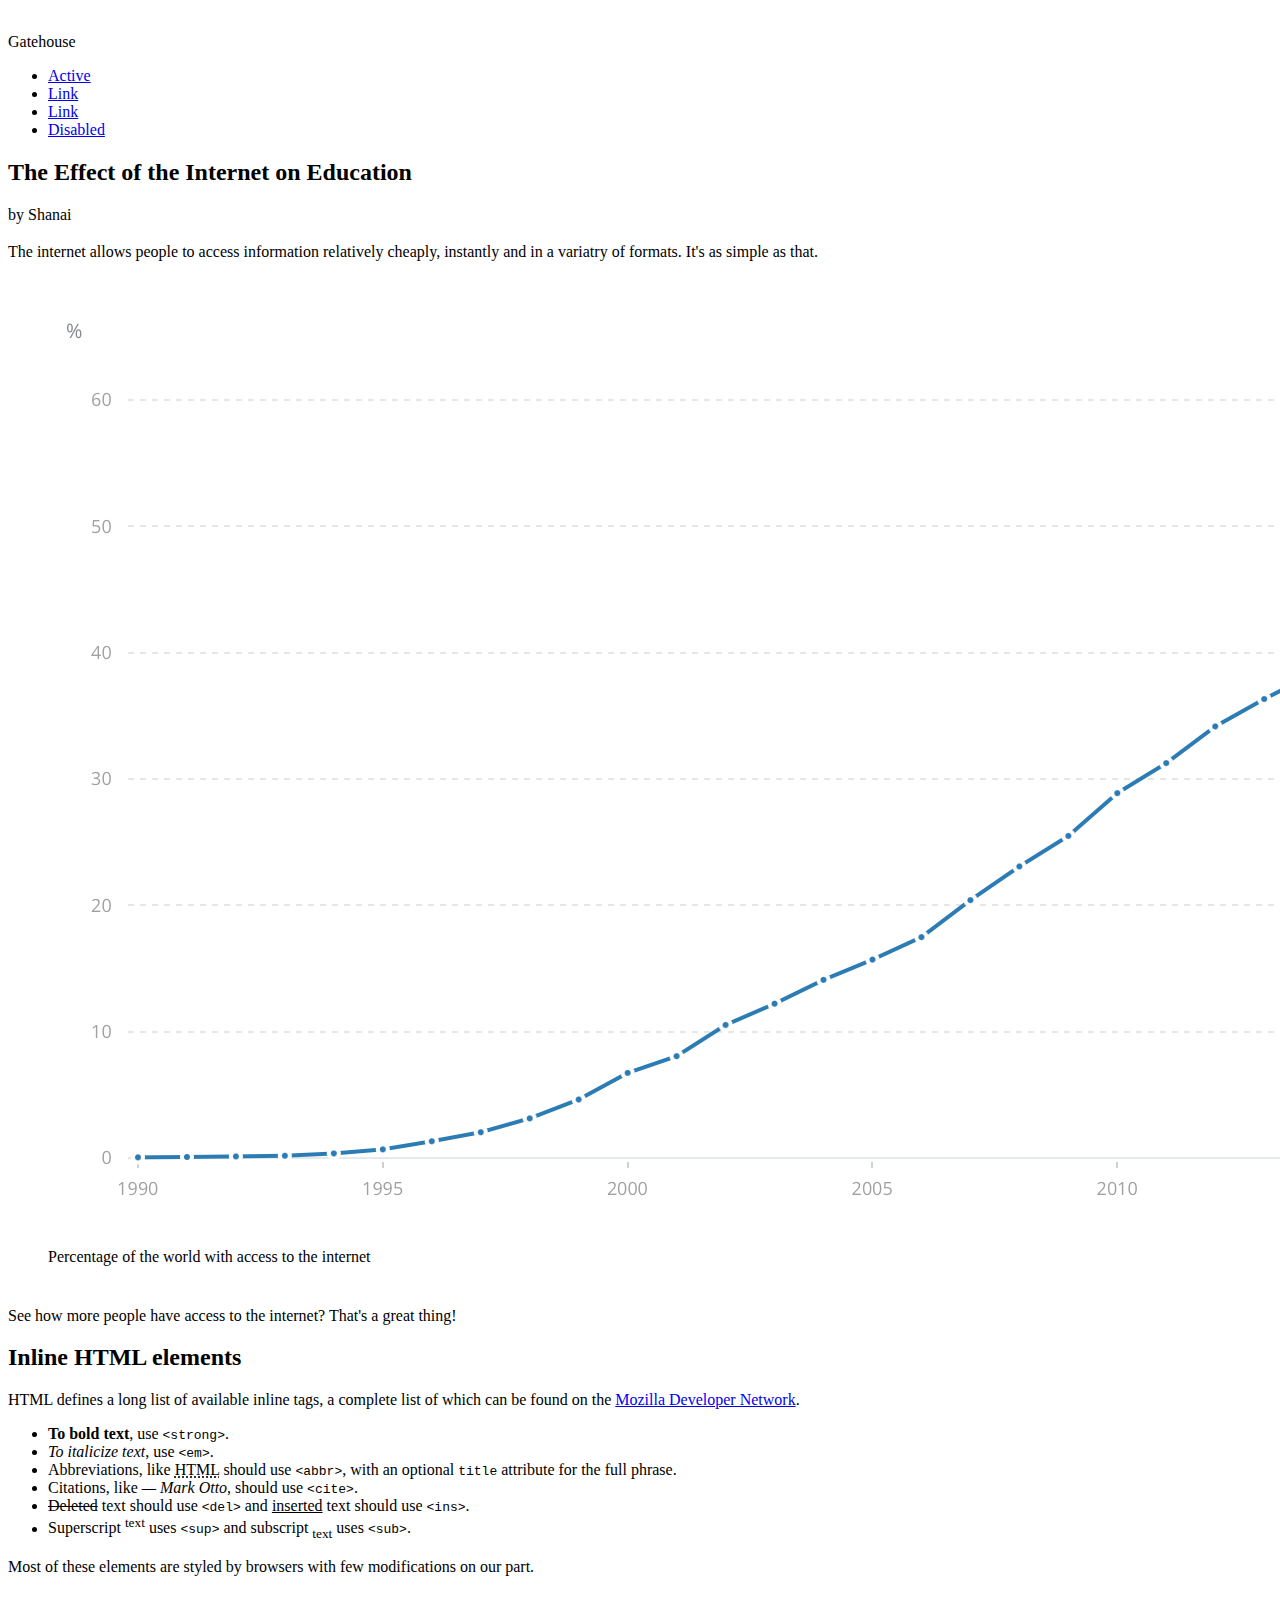
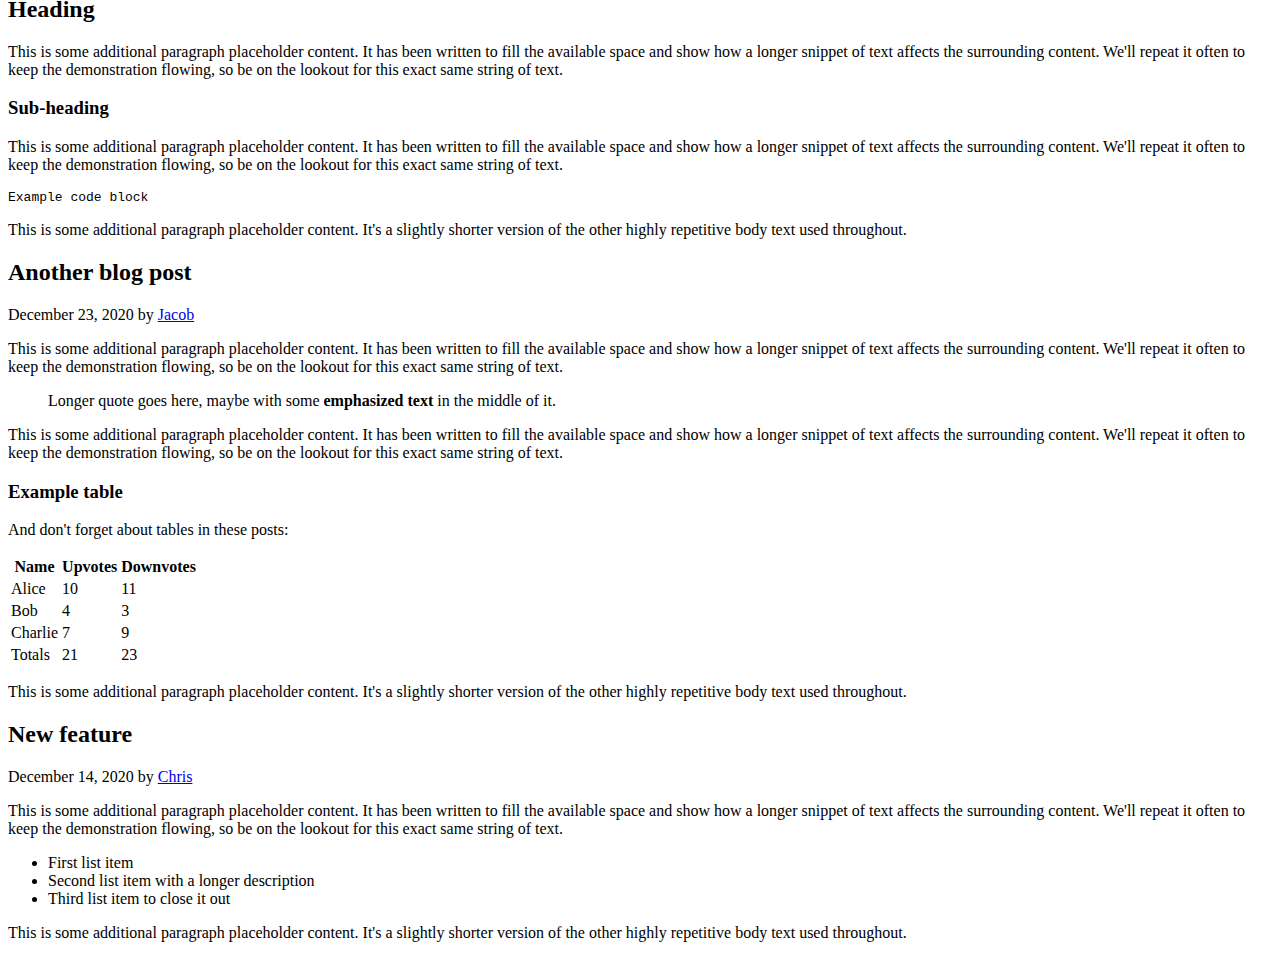
==== education.html @ 93aaa197 "updates" ====
<!DOCTYPE html>
<html>

<head>
     <!-- Required meta tags -->
     <meta charset="utf-8">
     <meta name="viewport" content="width=device-width, initial-scale=1">
 
     <!-- Bootstrap CSS -->
     <link href="https://cdn.jsdelivr.net/npm/bootstrap@5.1.3/dist/css/bootstrap.min.css" rel="stylesheet" integrity="sha384-1BmE4kWBq78iYhFldvKuhfTAU6auU8tT94WrHftjDbrCEXSU1oBoqyl2QvZ6jIW3" crossorigin="anonymous">

     <meta name="viewport" content="width=device-width, initial-scale=1">

     <script src="https://cdn.jsdelivr.net/npm/bootstrap@5.1.3/dist/js/bootstrap.bundle.min.js" integrity="sha384-ka7Sk0Gln4gmtz2MlQnikT1wXgYsOg+OMhuP+IlRH9sENBO0LRn5q+8nbTov4+1p" crossorigin="anonymous"></script>

    <style>

        .container {
        padding-top: 25px;
        }

        .figure{
        padding-top: 25px;
        padding-bottom: 25px;
        }

    </style>

    </head>

<body>

    <main class="container">

        <div class="shadow p-3 mb-5 bg-transparent rounded">
            <nav class="navbar navbar-expand-sm bg-transparent navbar-dark">
              <div class="container-fluid">
                <span class="navbar">Gatehouse</span>
                <ul class="navbar-nav">
                  <li class="nav-item">
                    <a class="nav-link active" href="#">Active</a>
                  </li>
                  <li class="nav-item">
                    <a class="nav-link" href="#">Link</a>
                  </li>
                  <li class="nav-item">
                    <a class="nav-link" href="#">Link</a>
                  </li>
                  <li class="nav-item">
                    <a class="nav-link disabled" href="#">Disabled</a>
                  </li>
                </ul>
              </div>
            </nav>
          </div>
      
        <div class="row g-5">
          <div class="col-md-8">
      
            <article class="blog-post">
              <h2 class="blog-post-title">The Effect of the Internet on Education</h2>
              <p class="blog-post-meta">by Shanai</p>
              <h3 class="pb-4 mb-4 fst-italic border-bottom"></h3>
      
              <p>The internet allows people to access information relatively cheaply, instantly and in a variatry of formats. It's as simple as that.</p>


                <figure class="figure">
                    <img src=accessToInternet.png class="figure-img img-fluid rounded" alt="...">
                    <figcaption class="figure-caption text-end">Percentage of the world with access to the internet</figcaption>
                  </figure>

              <p>See how more people have access to the internet? That's a great thing!</p>
              
              
              <h2>Inline HTML elements</h2>
              <p>HTML defines a long list of available inline tags, a complete list of which can be found on the <a href="https://developer.mozilla.org/en-US/docs/Web/HTML/Element">Mozilla Developer Network</a>.</p>
              <ul>
                <li><strong>To bold text</strong>, use <code class="language-plaintext highlighter-rouge">&lt;strong&gt;</code>.</li>
                <li><em>To italicize text</em>, use <code class="language-plaintext highlighter-rouge">&lt;em&gt;</code>.</li>
                <li>Abbreviations, like <abbr title="HyperText Markup Langage">HTML</abbr> should use <code class="language-plaintext highlighter-rouge">&lt;abbr&gt;</code>, with an optional <code class="language-plaintext highlighter-rouge">title</code> attribute for the full phrase.</li>
                <li>Citations, like <cite>— Mark Otto</cite>, should use <code class="language-plaintext highlighter-rouge">&lt;cite&gt;</code>.</li>
                <li><del>Deleted</del> text should use <code class="language-plaintext highlighter-rouge">&lt;del&gt;</code> and <ins>inserted</ins> text should use <code class="language-plaintext highlighter-rouge">&lt;ins&gt;</code>.</li>
                <li>Superscript <sup>text</sup> uses <code class="language-plaintext highlighter-rouge">&lt;sup&gt;</code> and subscript <sub>text</sub> uses <code class="language-plaintext highlighter-rouge">&lt;sub&gt;</code>.</li>
              </ul>
              <p>Most of these elements are styled by browsers with few modifications on our part.</p>
              <h2>Heading</h2>
              <p>This is some additional paragraph placeholder content. It has been written to fill the available space and show how a longer snippet of text affects the surrounding content. We'll repeat it often to keep the demonstration flowing, so be on the lookout for this exact same string of text.</p>
              <h3>Sub-heading</h3>
              <p>This is some additional paragraph placeholder content. It has been written to fill the available space and show how a longer snippet of text affects the surrounding content. We'll repeat it often to keep the demonstration flowing, so be on the lookout for this exact same string of text.</p>
              <pre><code>Example code block</code></pre>
              <p>This is some additional paragraph placeholder content. It's a slightly shorter version of the other highly repetitive body text used throughout.</p>
            </article>
      
            <article class="blog-post">
              <h2 class="blog-post-title">Another blog post</h2>
              <p class="blog-post-meta">December 23, 2020 by <a href="#">Jacob</a></p>
      
              <p>This is some additional paragraph placeholder content. It has been written to fill the available space and show how a longer snippet of text affects the surrounding content. We'll repeat it often to keep the demonstration flowing, so be on the lookout for this exact same string of text.</p>
              <blockquote>
                <p>Longer quote goes here, maybe with some <strong>emphasized text</strong> in the middle of it.</p>
              </blockquote>
              <p>This is some additional paragraph placeholder content. It has been written to fill the available space and show how a longer snippet of text affects the surrounding content. We'll repeat it often to keep the demonstration flowing, so be on the lookout for this exact same string of text.</p>
              <h3>Example table</h3>
              <p>And don't forget about tables in these posts:</p>
              <table class="table">
                <thead>
                  <tr>
                    <th>Name</th>
                    <th>Upvotes</th>
                    <th>Downvotes</th>
                  </tr>
                </thead>
                <tbody>
                  <tr>
                    <td>Alice</td>
                    <td>10</td>
                    <td>11</td>
                  </tr>
                  <tr>
                    <td>Bob</td>
                    <td>4</td>
                    <td>3</td>
                  </tr>
                  <tr>
                    <td>Charlie</td>
                    <td>7</td>
                    <td>9</td>
                  </tr>
                </tbody>
                <tfoot>
                  <tr>
                    <td>Totals</td>
                    <td>21</td>
                    <td>23</td>
                  </tr>
                </tfoot>
              </table>
      
              <p>This is some additional paragraph placeholder content. It's a slightly shorter version of the other highly repetitive body text used throughout.</p>
            </article>
      
            <article class="blog-post">
              <h2 class="blog-post-title">New feature</h2>
              <p class="blog-post-meta">December 14, 2020 by <a href="#">Chris</a></p>
      
              <p>This is some additional paragraph placeholder content. It has been written to fill the available space and show how a longer snippet of text affects the surrounding content. We'll repeat it often to keep the demonstration flowing, so be on the lookout for this exact same string of text.</p>
              <ul>
                <li>First list item</li>
                <li>Second list item with a longer description</li>
                <li>Third list item to close it out</li>
              </ul>
              <p>This is some additional paragraph placeholder content. It's a slightly shorter version of the other highly repetitive body text used throughout.</p>
            </article>
      
      
          </div>
    
                </ol>
              </div>
            </div>
          </div>
        </div>
      
      </main>

</body>
</html>
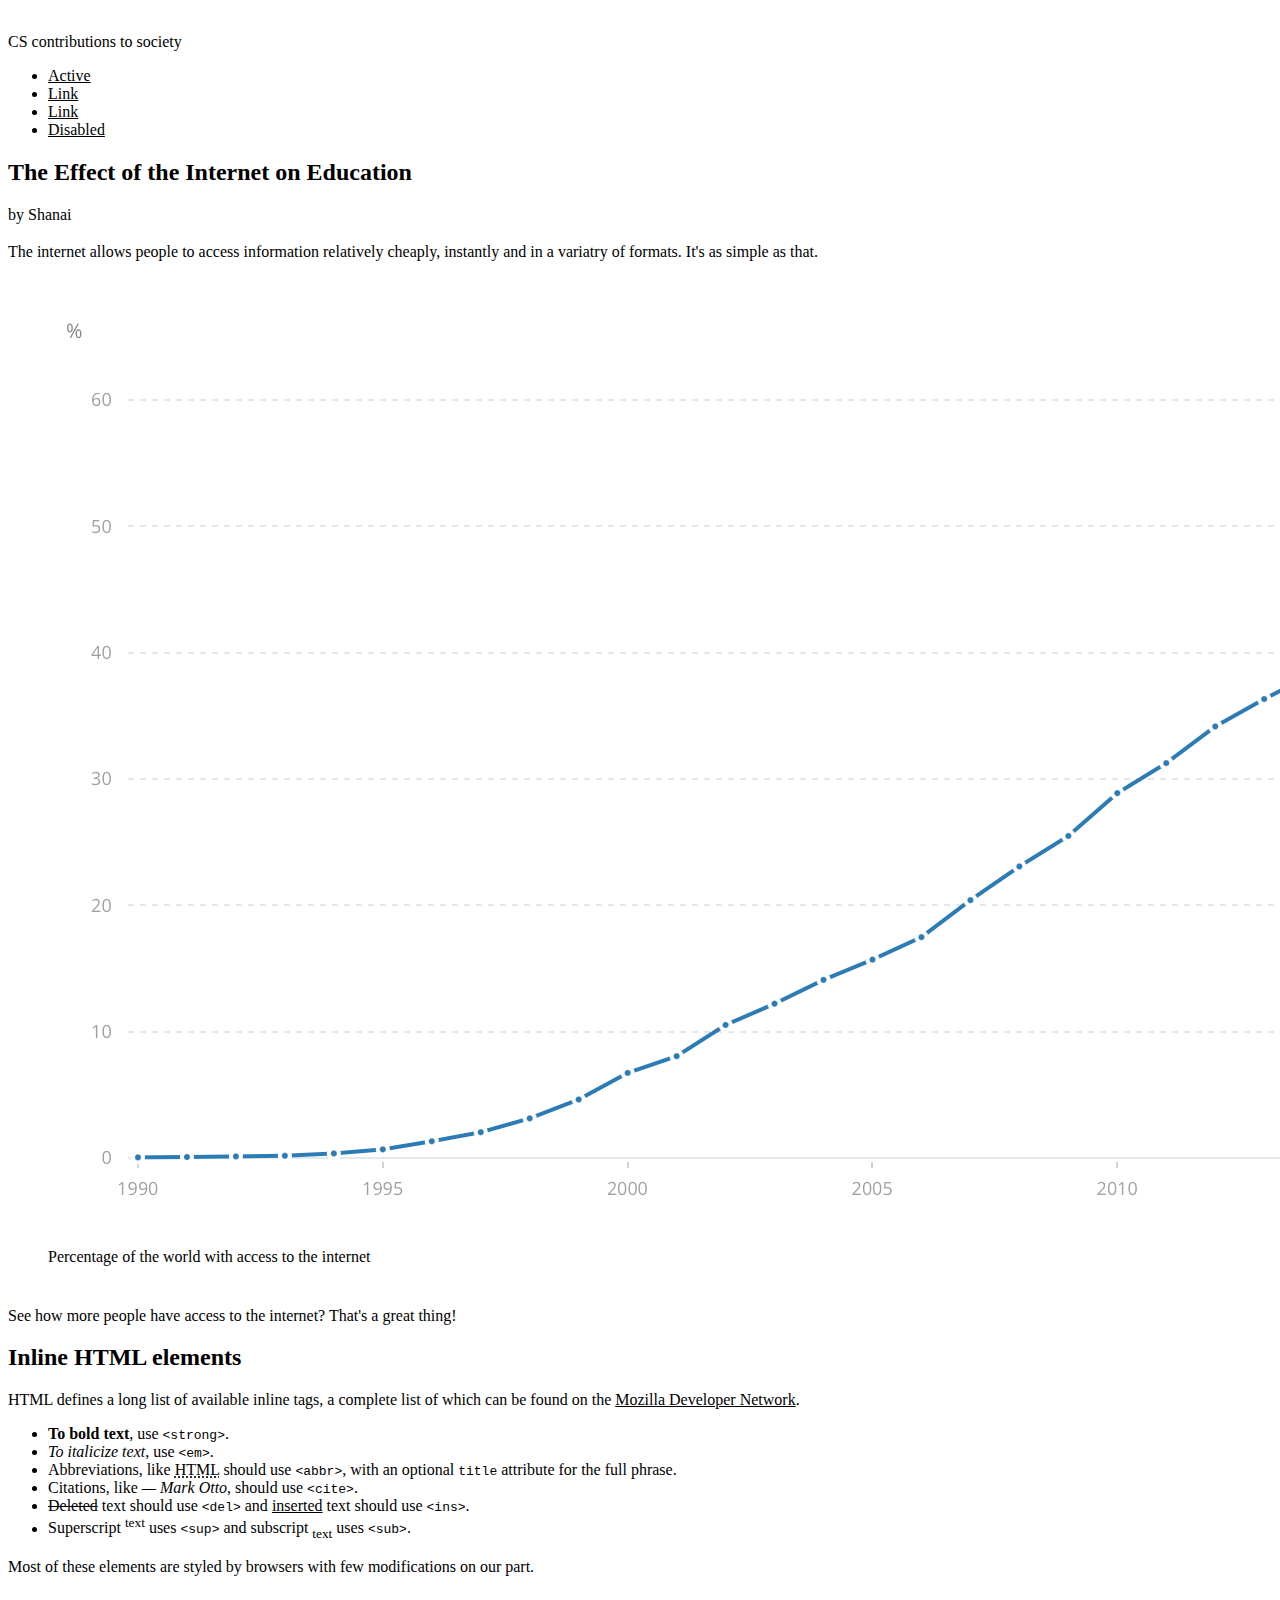
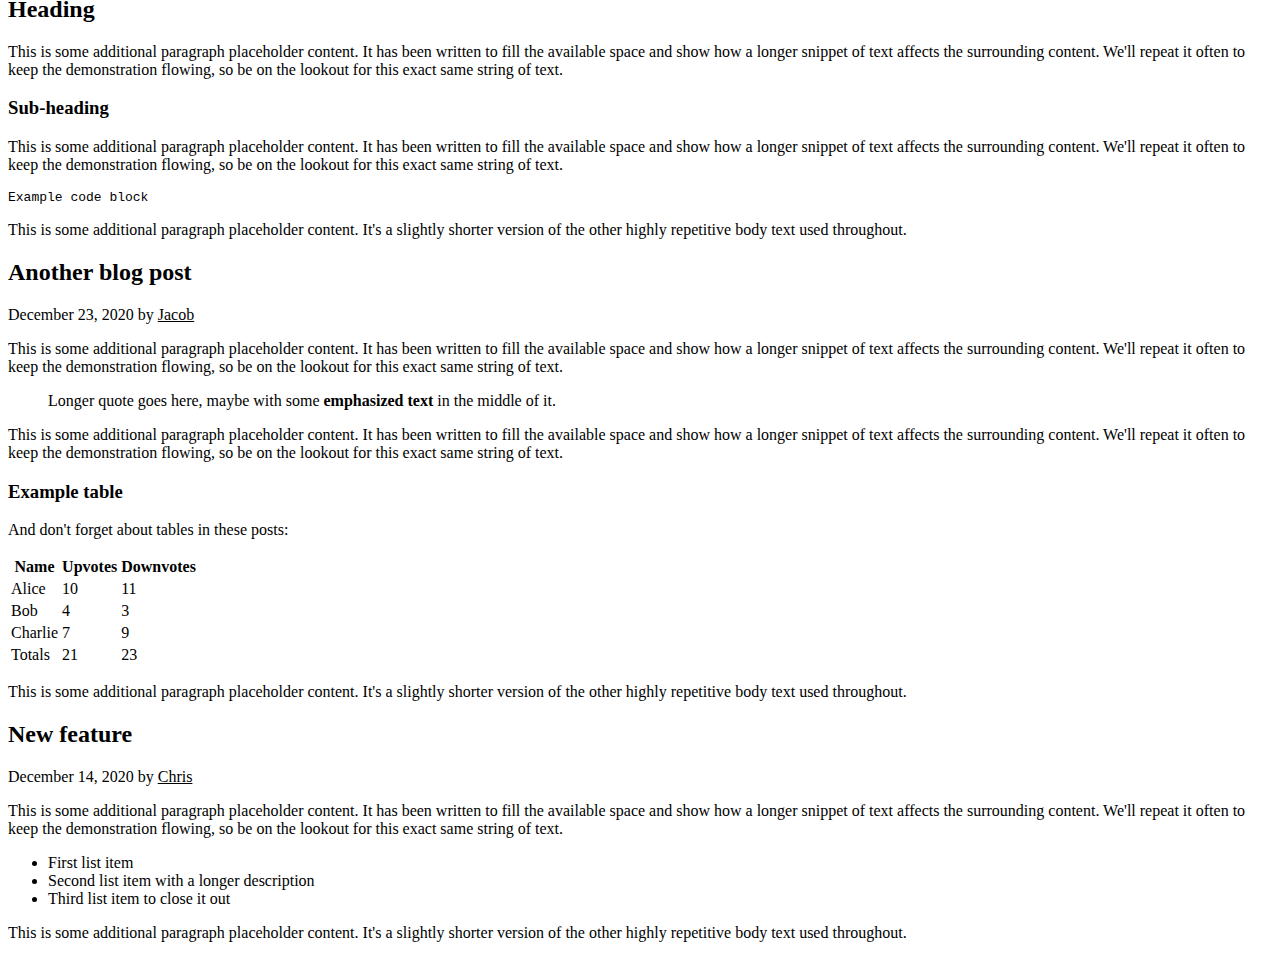
==== commit f98453a5: "Update education.html" ====
--- a/education.html
+++ b/education.html
@@ -5,7 +5,7 @@
      <!-- Required meta tags -->
      <meta charset="utf-8">
      <meta name="viewport" content="width=device-width, initial-scale=1">
- 
+
      <!-- Bootstrap CSS -->
      <link href="https://cdn.jsdelivr.net/npm/bootstrap@5.1.3/dist/css/bootstrap.min.css" rel="stylesheet" integrity="sha384-1BmE4kWBq78iYhFldvKuhfTAU6auU8tT94WrHftjDbrCEXSU1oBoqyl2QvZ6jIW3" crossorigin="anonymous">
 
@@ -24,6 +24,85 @@
         padding-bottom: 25px;
         }
 
+        @import url('https://fonts.googleapis.com/css?family=Cabin');
+
+
+        $primary: rgba(0,0,225,0.5);
+        body {
+        font-family: 'Cabin', sans-serif;
+        padding: 200px 10px;
+        color: #545454;
+        }
+        a {
+        color: inherit;
+        }
+        .parallax-text {
+        text-align: left;
+        margin-bottom: 16px;
+        }
+
+        .parallax-effect-container {
+        height: 350px;
+        overflow: hidden;
+        display: block;
+        background: black;
+        margin-top: 100px;
+        margin-bottom: 100px;
+        position: relative;
+        overflow: hidden;
+        }
+        .parallax-effect-content {
+        position: absolute;
+        display: block;
+        max-width: 100%;
+        top: 50%;
+        left: 0;
+        padding: 16px;
+        width: 100%;
+        transform-style: flat;
+        transform: translate3d(0,-50%,0);
+        }
+        .parallax-effect-image {
+        position: absolute;
+        top:0;
+        left:0;
+        width: 100%;
+        height: 100%;
+        bottom: 0;
+        right: 0;
+        background-position: center;
+        background-repeat: no-repeat;
+        background-size: cover;
+        background-attachment: scroll;
+        background-attachment: fixed;
+        opacity: .7;
+        }
+
+        .text-center {
+        text-align: center;
+        margin-bottom: 15px;
+        display: block;
+        box-sizing: border-box;
+        max-width: 100%;
+        }
+
+        .invert {
+        color: white;
+        }
+
+        header{
+            text-align:center;
+            display:inline;
+            position:relative;
+            font:200px Helvetica, Sans-Serif;
+            letter-spacing:-5px;
+            color: rgba(0,0,225,0.5);
+        }
+
+        .bg-primary{
+            background-color:rgba(0,0,225,0.5);
+        }
+
     </style>
 
     </head>
@@ -32,47 +111,47 @@
 
     <main class="container">
 
-        <div class="shadow p-3 mb-5 bg-transparent rounded">
-            <nav class="navbar navbar-expand-sm bg-transparent navbar-dark">
-              <div class="container-fluid">
-                <span class="navbar">Gatehouse</span>
-                <ul class="navbar-nav">
-                  <li class="nav-item">
-                    <a class="nav-link active" href="#">Active</a>
-                  </li>
-                  <li class="nav-item">
-                    <a class="nav-link" href="#">Link</a>
-                  </li>
-                  <li class="nav-item">
-                    <a class="nav-link" href="#">Link</a>
-                  </li>
-                  <li class="nav-item">
-                    <a class="nav-link disabled" href="#">Disabled</a>
-                  </li>
-                </ul>
-              </div>
-            </nav>
-          </div>
-      
+      <div class="shadow p-3 mb-5 bg-transparent rounded">
+          <nav class="navbar navbar-expand-sm bg-transparent navbar-dark sticky-top">
+            <div class="container-fluid">
+              <span class="navbar">CS contributions to society</span>
+              <ul class="navbar-nav">
+                <li class="nav-item">
+                  <a class="nav-link active" href="#">Active</a>
+                </li>
+                <li class="nav-item">
+                  <a class="nav-link" href="#">Link</a>
+                </li>
+                <li class="nav-item">
+                  <a class="nav-link" href="#">Link</a>
+                </li>
+                <li class="nav-item">
+                  <a class="nav-link disabled" href="#">Disabled</a>
+                </li>
+              </ul>
+            </div>
+          </nav>
+        </div>
+
         <div class="row g-5">
           <div class="col-md-8">
-      
+
             <article class="blog-post">
               <h2 class="blog-post-title">The Effect of the Internet on Education</h2>
               <p class="blog-post-meta">by Shanai</p>
               <h3 class="pb-4 mb-4 fst-italic border-bottom"></h3>
-      
+
               <p>The internet allows people to access information relatively cheaply, instantly and in a variatry of formats. It's as simple as that.</p>
 
 
                 <figure class="figure">
                     <img src=accessToInternet.png class="figure-img img-fluid rounded" alt="...">
-                    <figcaption class="figure-caption text-end">Percentage of the world with access to the internet</figcaption>
+                    <figcaption class="figure-caption text-end" color="FFFFFF">Percentage of the world with access to the internet</figcaption>
                   </figure>
 
               <p>See how more people have access to the internet? That's a great thing!</p>
-              
-              
+
+
               <h2>Inline HTML elements</h2>
               <p>HTML defines a long list of available inline tags, a complete list of which can be found on the <a href="https://developer.mozilla.org/en-US/docs/Web/HTML/Element">Mozilla Developer Network</a>.</p>
               <ul>
@@ -91,11 +170,11 @@
               <pre><code>Example code block</code></pre>
               <p>This is some additional paragraph placeholder content. It's a slightly shorter version of the other highly repetitive body text used throughout.</p>
             </article>
-      
+
             <article class="blog-post">
               <h2 class="blog-post-title">Another blog post</h2>
               <p class="blog-post-meta">December 23, 2020 by <a href="#">Jacob</a></p>
-      
+
               <p>This is some additional paragraph placeholder content. It has been written to fill the available space and show how a longer snippet of text affects the surrounding content. We'll repeat it often to keep the demonstration flowing, so be on the lookout for this exact same string of text.</p>
               <blockquote>
                 <p>Longer quote goes here, maybe with some <strong>emphasized text</strong> in the middle of it.</p>
@@ -136,14 +215,14 @@
                   </tr>
                 </tfoot>
               </table>
-      
+
               <p>This is some additional paragraph placeholder content. It's a slightly shorter version of the other highly repetitive body text used throughout.</p>
             </article>
-      
+
             <article class="blog-post">
               <h2 class="blog-post-title">New feature</h2>
               <p class="blog-post-meta">December 14, 2020 by <a href="#">Chris</a></p>
-      
+
               <p>This is some additional paragraph placeholder content. It has been written to fill the available space and show how a longer snippet of text affects the surrounding content. We'll repeat it often to keep the demonstration flowing, so be on the lookout for this exact same string of text.</p>
               <ul>
                 <li>First list item</li>
@@ -152,16 +231,16 @@
               </ul>
               <p>This is some additional paragraph placeholder content. It's a slightly shorter version of the other highly repetitive body text used throughout.</p>
             </article>
-      
-      
+
+
           </div>
-    
+
                 </ol>
               </div>
             </div>
           </div>
         </div>
-      
+
       </main>
 
 </body>
